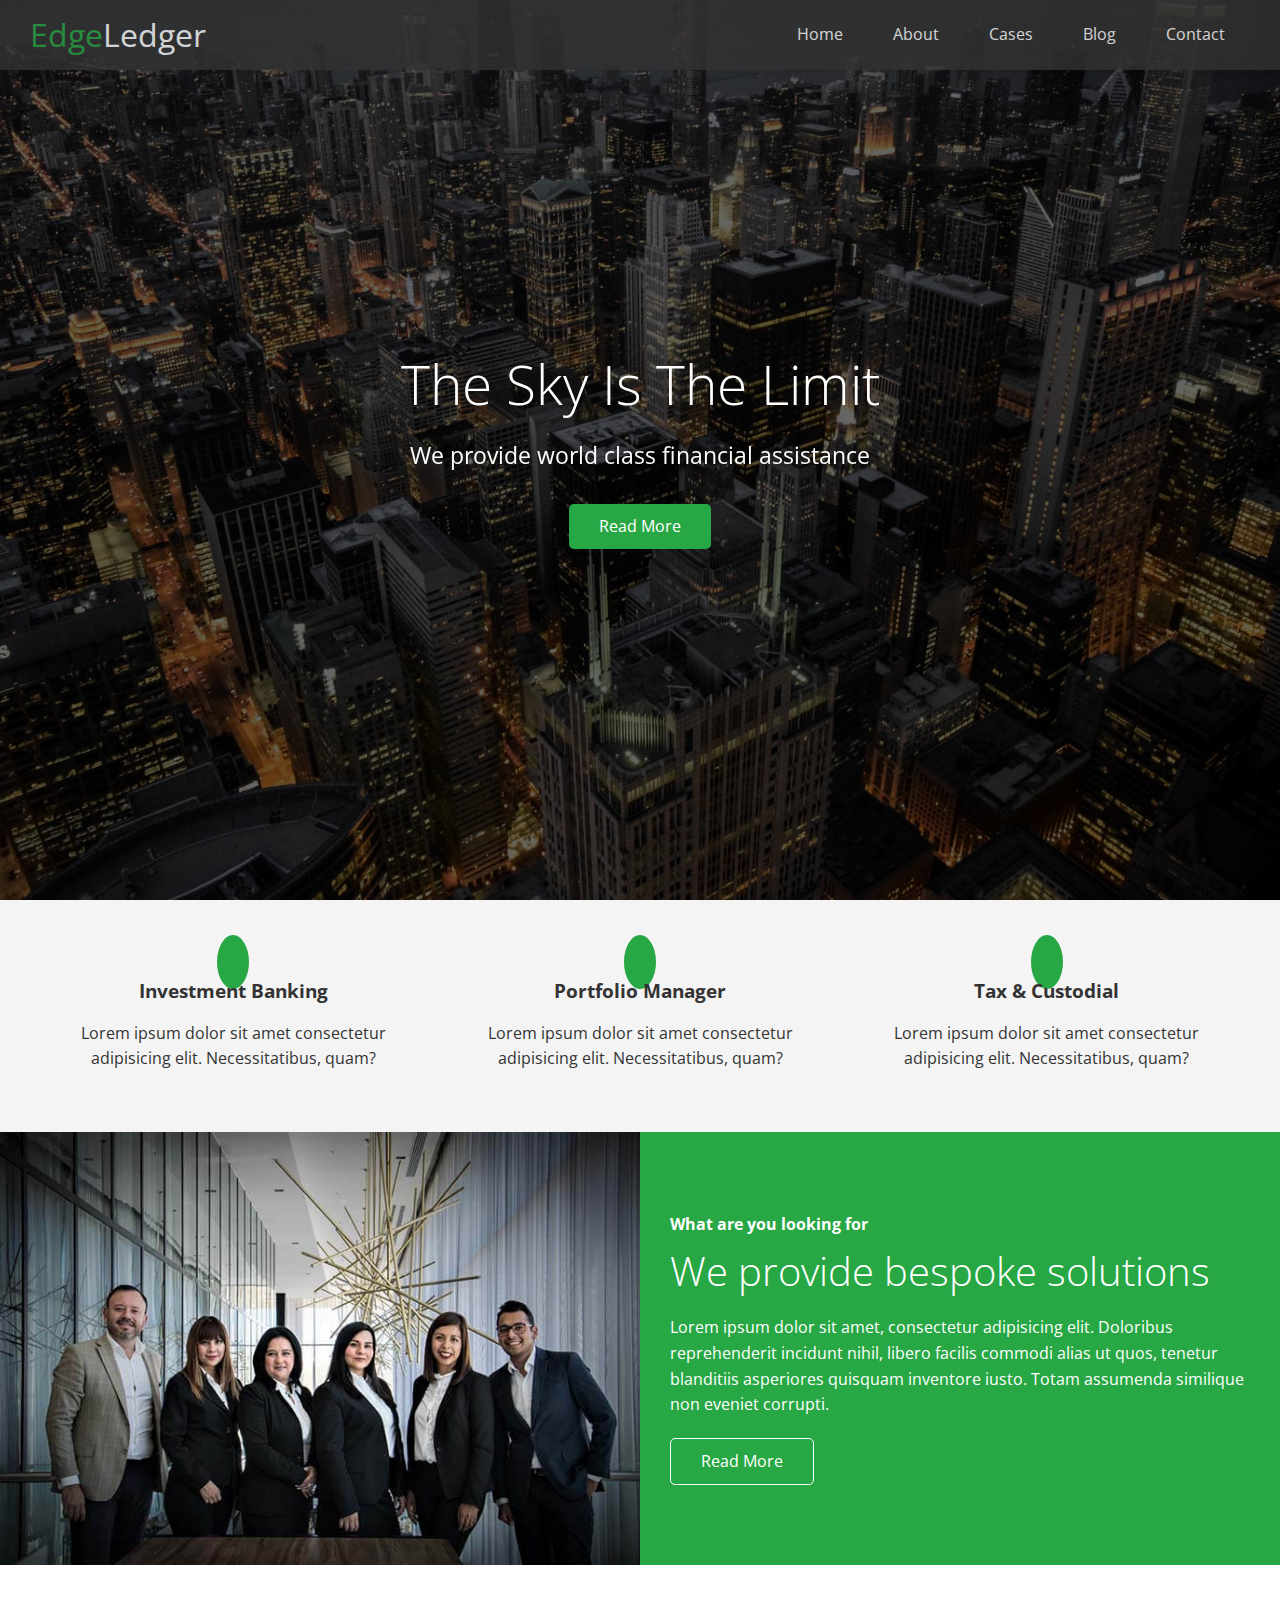
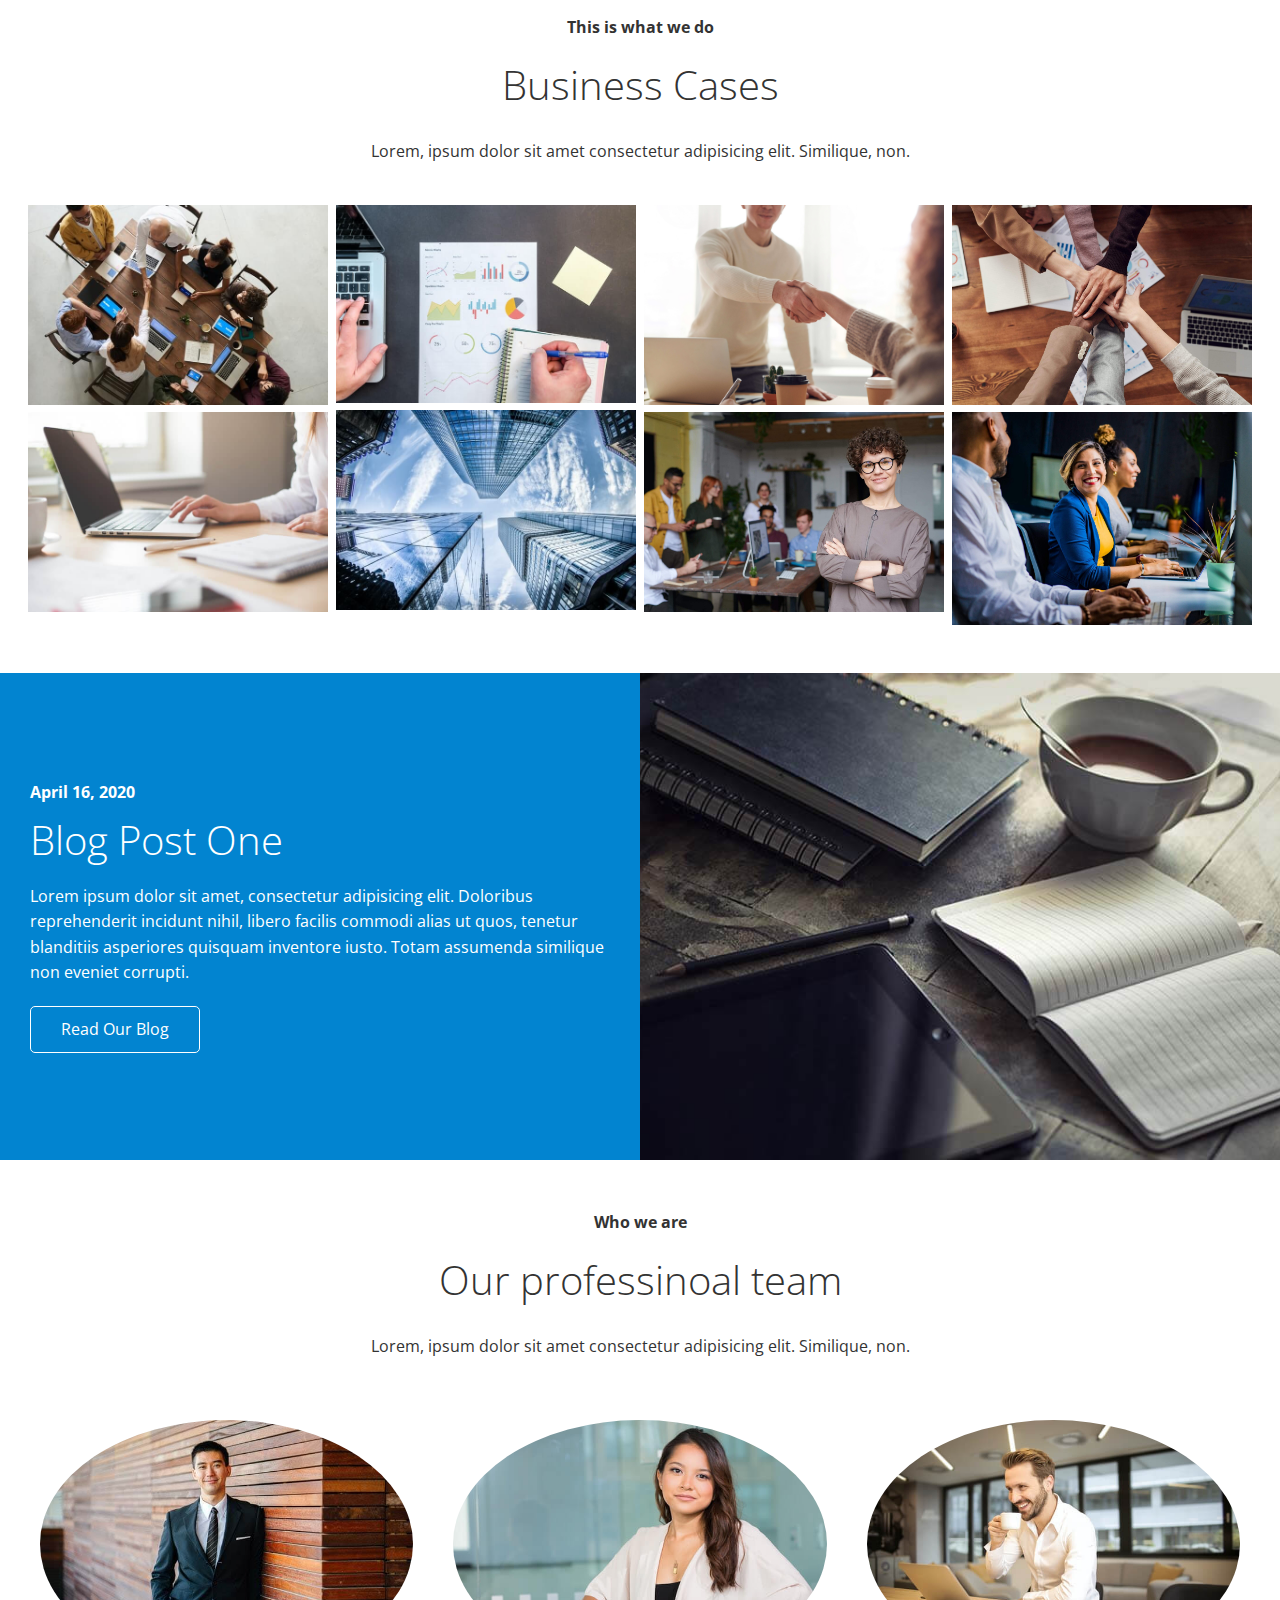
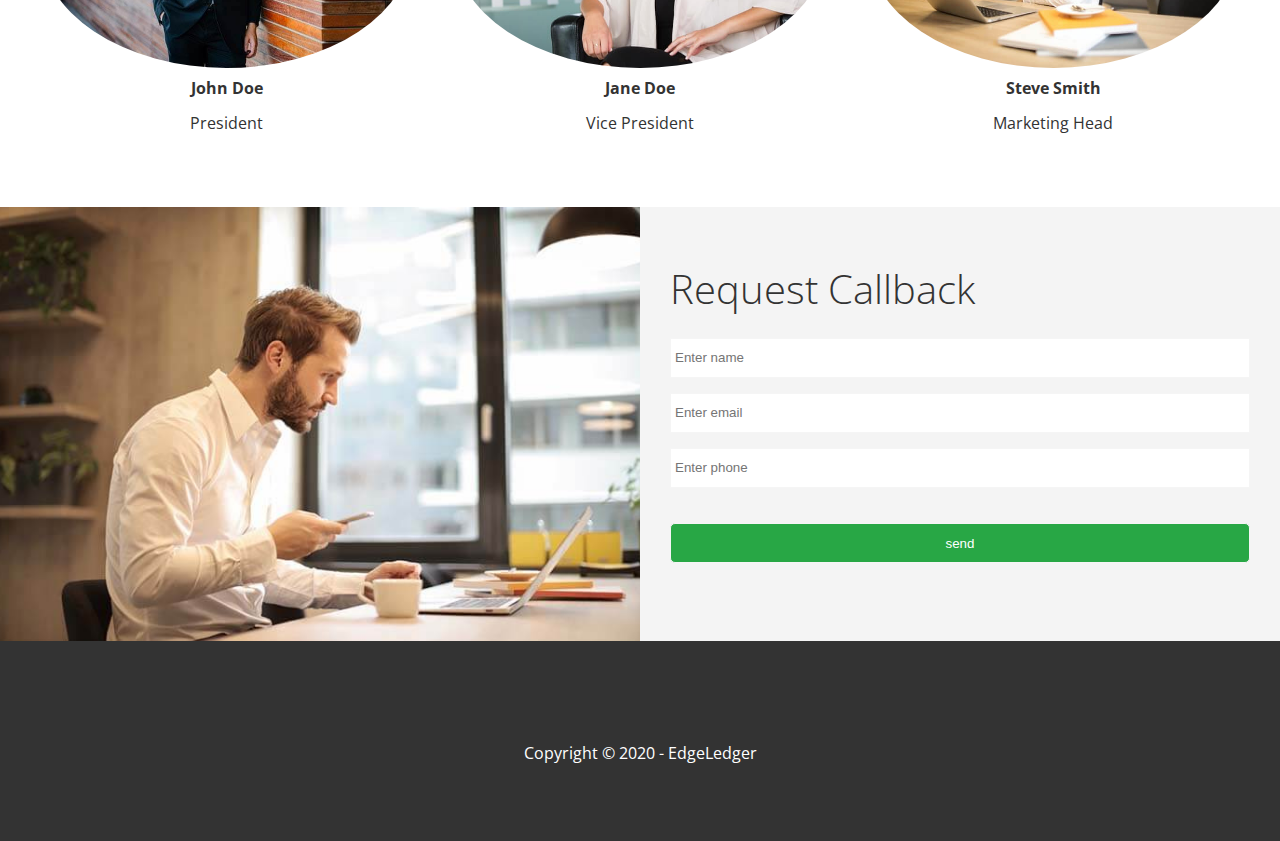
==== index.html @ b25c89e6 "initial commit" ====
<!DOCTYPE html>
<html lang="en">

<head>
  <meta charset="UTF-8">
  <meta http-equiv="X-UA-Compatible" content="IE=edge">
  <meta name="viewport" content="width=device-width, initial-scale=1.0">
  <link rel="stylesheet" href="https://cdnjs.cloudflare.com/ajax/libs/font-awesome/5.15.3/css/all.min.css"
    integrity="sha512-iBBXm8fW90+nuLcSKlbmrPcLa0OT92xO1BIsZ+ywDWZCvqsWgccV3gFoRBv0z+8dLJgyAHIhR35VZc2oM/gI1w=="
    crossorigin="anonymous" referrerpolicy="no-referrer" />
  <link rel="stylesheet" href="css/utilities.css">
  <link rel="stylesheet" href="css/style.css">
  <title>Welcome to Edgeledger</title>
</head>

<body>
  <header class="hero">
    <div id="navbar" class="navbar">
      <h1 class="logo">
        <span class="text-primary"><i class="fas fa-book-open"></i> Edge</span>Ledger
      </h1>
      <nav>
        <ul>
          <li><a href="#home">Home</a></li>
          <li><a href="#about">About</a></li>
          <li><a href="#cases">Cases</a></li>
          <li><a href="#blog">Blog</a></li>
          <li><a href="#contact">Contact</a></li>
        </ul>
      </nav>
    </div>
    <div class="content">
      <h1>The Sky Is The Limit</h1>
      <p>We provide world class financial assistance</p>
      <a href="#about" class="btn"><i class="fas fa-chevron-right"></i> Read More</a>
    </div>
  </header>

  <main>
    <!-- About: Icons -->
    <section id="about" class="icons bg-light">
      <div class="flex-items">
        <div>
          <i class="fas fa-university fa-2x"></i>
          <div>
            <h3>Investment Banking</h3>
            <p>Lorem ipsum dolor sit amet consectetur adipisicing elit. Necessitatibus, quam?</p>
          </div>
        </div>
        <div>
          <i class="fas fa-book-reader fa-2x"></i>
          <div>
            <h3>Portfolio Manager</h3>
            <p>Lorem ipsum dolor sit amet consectetur adipisicing elit. Necessitatibus, quam?</p>
          </div>
        </div>
        <div>
          <i class="fas fa-pencil-alt fa-2x"></i>
          <div>
            <h3>Tax & Custodial</h3>
            <p>Lorem ipsum dolor sit amet consectetur adipisicing elit. Necessitatibus, quam?</p>
          </div>
        </div>
      </div>
    </section>

    <!-- About: Solutions -->
    <section class="solutions flex-columns">
      <div class="row">
        <div class="column">
          <div class="column-1">
            <img src="images/home/people.jpg" alt="">
          </div>
        </div>
        <div class="column">
          <div class="column-2 bg-primary">
            <h4>What are you looking for</h4>
            <h2>We provide bespoke solutions</h2>
            <p>Lorem ipsum dolor sit amet, consectetur adipisicing elit. Doloribus reprehenderit incidunt nihil, libero
              facilis commodi alias ut quos, tenetur blanditiis asperiores quisquam inventore iusto. Totam assumenda
              similique non eveniet corrupti.</p>
            <a href="#" class="btn btn-outline">
              <i class="fas fa-chevron"></i>
              Read More
            </a>
          </div>
        </div>
      </div>
    </section>

    <!-- Cases -->
    <section id="cases" class="cases flex-grid section-padding">
      <header class="section-header">
        <h4>This is what we do</h4>
        <h2>Business Cases</h2>
        <p>Lorem, ipsum dolor sit amet consectetur adipisicing elit. Similique, non.</p>
      </header>
      <div class="row">
        <div class="column">
          <img src="images/cases/cases1.jpg" alt="">
          <img src="images/cases/cases2.jpg" alt="">
        </div>
        <div class="column">
          <img src="images/cases/cases3.jpg" alt="">
          <img src="images/cases/cases4.jpg" alt="">
        </div>
        <div class="column">
          <img src="images/cases/cases5.jpg" alt="">
          <img src="images/cases/cases6.jpg" alt="">
        </div>
        <div class="column">
          <img src="images/cases/cases7.jpg" alt="">
          <img src="images/cases/cases8.jpg" alt="">
        </div>
      </div>
    </section>

    <!-- Blog -->
    <section id="blog" class="blog flex-columns flex-reverse">
      <div class="row">
        <div class="column">
          <div class="column-1">
            <img src="images/home/blog.jpg" alt="">
          </div>
        </div>
        <div class="column">
          <div class="column-2 bg-secondary">
            <h4>April 16, 2020</h4>
            <h2>Blog Post One</h2>
            <p>Lorem ipsum dolor sit amet, consectetur adipisicing elit. Doloribus reprehenderit incidunt nihil, libero
              facilis commodi alias ut quos, tenetur blanditiis asperiores quisquam inventore iusto. Totam assumenda
              similique non eveniet corrupti.</p>
            <a href="#" class="btn btn-outline">
              <i class="fas fa-chevron"></i>
              Read Our Blog
            </a>
          </div>
        </div>
      </div>
    </section>

    <!-- Team -->
    <section id="team" class="team section-padding">
      <header class="section-header">
        <h4>Who we are</h4>
        <h2>Our professinoal team</h2>
        <p>Lorem, ipsum dolor sit amet consectetur adipisicing elit. Similique, non.</p>
      </header>
      <div class="flex-items">
        <div>
          <img src="images/team/person1.jpg" alt="">
          <h4>John Doe</h4>
          <p>President</p>
        </div>
        <div>
          <img src="images/team/person2.jpg" alt="">
          <h4>Jane Doe</h4>
          <p>Vice President</p>
        </div>
        <div>
          <img src="images/team/person3.jpg" alt="">
          <h4>Steve Smith</h4>
          <p>Marketing Head</p>
        </div>
      </div>
    </section>

    <!-- Contact -->
    <section id="contact" class="contact solutions flex-columns">
      <div class="row">
        <div class="column">
          <div class="column-1">
            <img src="images/home/contact.jpg" alt="">
          </div>
        </div>
        <div class="column">
          <div class="column-2 bg-light">
            <h2>Request Callback</h2>
            <form action="" class="callback-form">
              <div class="form-control">
                <label for="name"></label>
                <input type="text" name="name" id='name' placeholder="Enter name">
              </div>
              <div class="form-control">
                <label for="email"></label>
                <input type="email" name="email" id='email' placeholder="Enter email">
              </div>
              <div class="form-control">
                <label for="phone"></label>
                <input type="text" name="phone" id='phone' placeholder="Enter phone">
              </div>
              <input type="submit" value='send' id='sub' class='btn'>
            </form>
          </div>
        </div>
      </div>
    </section>
  </main>

  <footer class="footer bg-dark">
    <div class="social">
      <a href="#"><i class="fab fa-facebook fa-2x"></i></a>
      <a href="#"><i class="fab fa-twitter fa-2x"></i></a>
      <a href="#"><i class="fab fa-youtube fa-2x"></i></a>
      <a href="#"><i class="fab fa-linkedin fa-2x"></i></a>
    </div>
    <p>Copyright &copy; 2020 - EdgeLedger</p>
  </footer>
</body>

</html>
---- css/utilities.css ----
/* Text colors */
.text-primary {
  color: #28a745
}

.text-secondary {
  color: #0284d0;
}

/* Button */
.btn {
  cursor: pointer;
  display: inline-block;
  padding: 10px 30px;
  color: #fff;
  background: #28a745;
  border: none;
  border-radius: 5px;
}

.btn:hover {
  opacity: 0.9;
}

.btn-primary, .bg-primary {
  background: #28a745;
  color: #fff;
}
.btn-secondary, .bg-secondary {
  background: #0284d0;
  color: #fff;
}
.btn-dark, .bg-dark {
  background: #333;
  color: #fff;
}
.btn-light, .bg-light {
  background: #f4f4f4;
  color: #333;
  /* columns: #333; */
}

.btn-outline {
  background: transparent;
  border: 1px solid #fff;
}

/* Flex items*/
.flex-items {
  display: flex;
  text-align: center;
  justify-content: center;
  height: 100%;
}

.flex-items > div {
  padding: 20px;
}

/* Flex columns */
.flex-columns.flex-reverse .row {
  flex-direction: row-reverse;
}

.flex-columns .row {
  display: flex;
  flex-direction: row;
  flex-wrap: wrap;
  width: 100%;
}

.flex-columns .column {
  display: flex;
  flex-direction: column;
  flex-basis: 100%;
  flex: 1;
  color: #fff;
}

.flex-columns .column .column-1,
.flex-columns .column .column-2 {
  height: 100%;
}

.flex-columns img {
  width: 100%;
  height: 100%;
  object-fit: cover;
}

.flex-columns .column-2 {
  display: flex;
  flex-direction: column;
  align-items: flex-start;
  justify-content: center;
  padding: 30px;
}

.flex-columns h2 {
  font-size: 40px;
  font-weight: 100;
}

.flex-columns h4 {
  margin-bottom: 10px;
}

.flex-columns p {
  margin: 20px 0;
}

/* Section */
.section-header {
  padding: 30px;
  display: flex;
  flex-direction: column;
  align-items: center;
  justify-content: center;
  text-align: center;
}

.section-header h2 {
  font-size: 40px;
  margin: 20px 0;
}

.section-padding {
  padding: 20px 20px 40px;
}

/* Flex grid */
.flex-grid .row {
  display: flex;
  flex-wrap: wrap;
  padding: 0 4px;
}

.flex-grid .column {
  flex: 25%;
  max-width: 25%;
  padding: 0 4px;
}
---- css/style.css ----
@import url('https://fonts.googleapis.com/css2?family=Open+Sans:wght@300;400&display=swap');

* {
  box-sizing: border-box;
  padding: 0;
  margin: 0;
}

body {
  font-family: "Open Sans", sans-serif;
  background-color: #fff;
  color: #333;
  line-height: 1.6;
}

ul {
  list-style: none;
}

a {
  color: #333;
  text-decoration: none;
}

h1, h2 {
  font-weight: 300;
  line-height: 1.2;
}

p {
  margin: 10px 0;
}

img {
  width: 100%;
}

/* Navbar */
.navbar {
  display: flex;
  align-items: center;
  justify-content: space-between;
  background-color: #333;
  /* color: #fff; */
  opacity: 0.8;
  width: 100%;
  height: 70px;
  position: fixed;
  top: 0;
  padding: 0 30px;
}

.navbar a {
  color: #fff;
  padding: 10px 20px;
  margin: 0 5px;
}

.navbar a:hover {
  border-bottom: #28a745 2px solid;
}

.navbar ul {
  display: flex;
}

.navbar .logo {
  font-weight: 400;
}

/* Header */
.hero {
  background: url('../images/home/showcase.jpg') no-repeat center center/cover;
  height: 100vh;
  position: relative;
  color: #fff;
}

.hero .content {
  display: flex;
  flex-direction: column;
  align-items: center;
  justify-content: center;
  text-align: center;
  height: 100%;
  padding: 0 20px;
}

.hero .content h1 {
  font-size: 55px;
}

.hero .content p {
  font-size: 23px;
  max-width: 600px;
  margin: 20px 0 30px;
}

.hero::before {
  content: '';
  position: absolute;
  top: 0;
  left: 0;
  width: 100%;
  height: 100%;
  background: rgba(0,0,0,0.6);
}

.hero * {
  z-index: 10;
}

/* Icons */
.icons {
  padding: 30px;
}

.icons h3 {
  font-weight: bold;
  margin-bottom: 15px;
}

.icons i {
  background-color: #28a745;
  color: #fff;
  padding: 1rem;
  border-radius: 50%;
  margin-bottom: 15px;
}

.cases img:hover {
  opacity: 0.7;
}

.team img {
  border-radius: 50%;
}

/* Callback form */
.callback-form {
  width: 100%;
  padding: 20px 0;
}

.callback-form label {
  display: block;
  margin-bottom: 5px;
}

.callback-form .form-control {
  margin-bottom: 15px;
}

.callback-form input {
  width: 100%;
  padding: 4px;
  height: 40px;
  border: #f5f5f5 1px solid;
}

.callback-form input:focus {
  outline-color: #28a745;
}

.callback-form .btn {
  padding: 12px 0;
  margin-top: 20px;
}

/* Footer */
.footer {
  display: flex;
  flex-direction: column;
  align-items: center;
  justify-content: center;
  text-align: center;
  height: 200px;
}

.footer a {
  color: #fff;
}

.footer a:hover {
  color: #28a745;
}

.footer .social > * {
  margin-right: 30px;

}
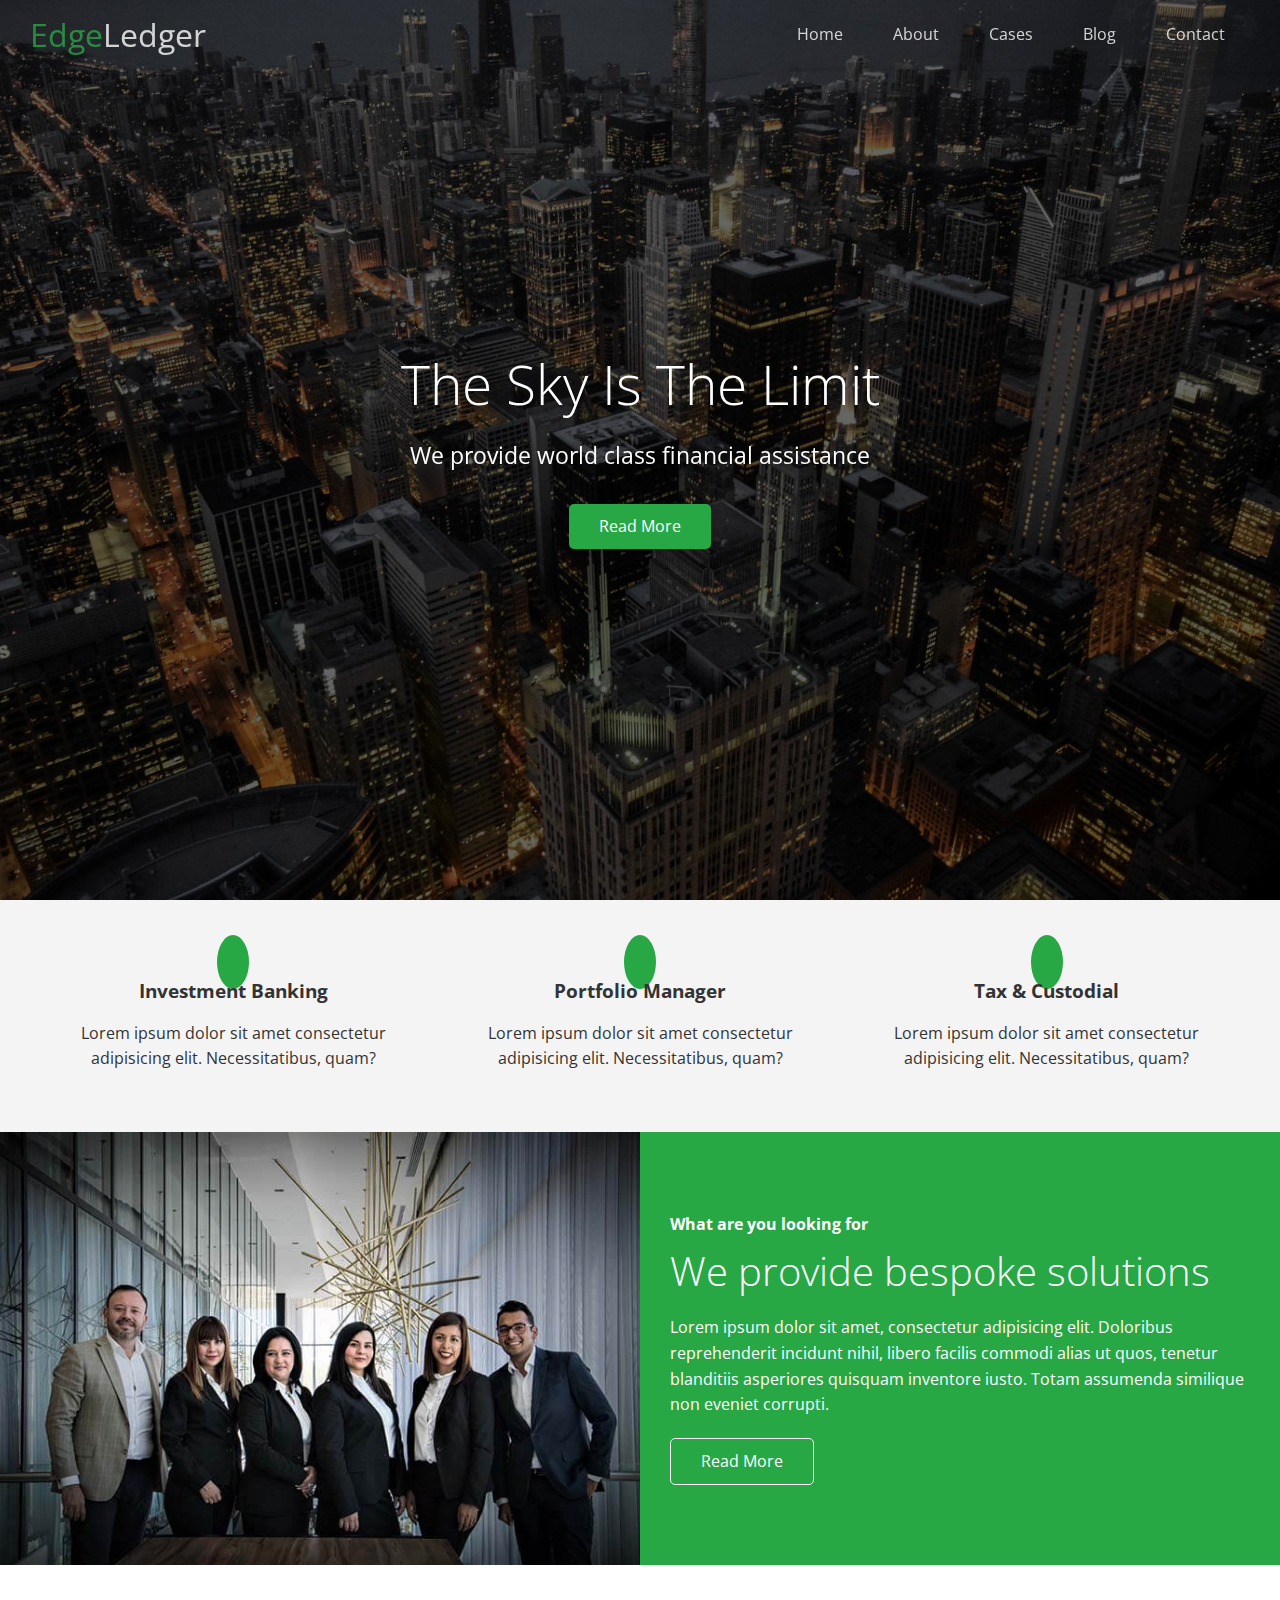
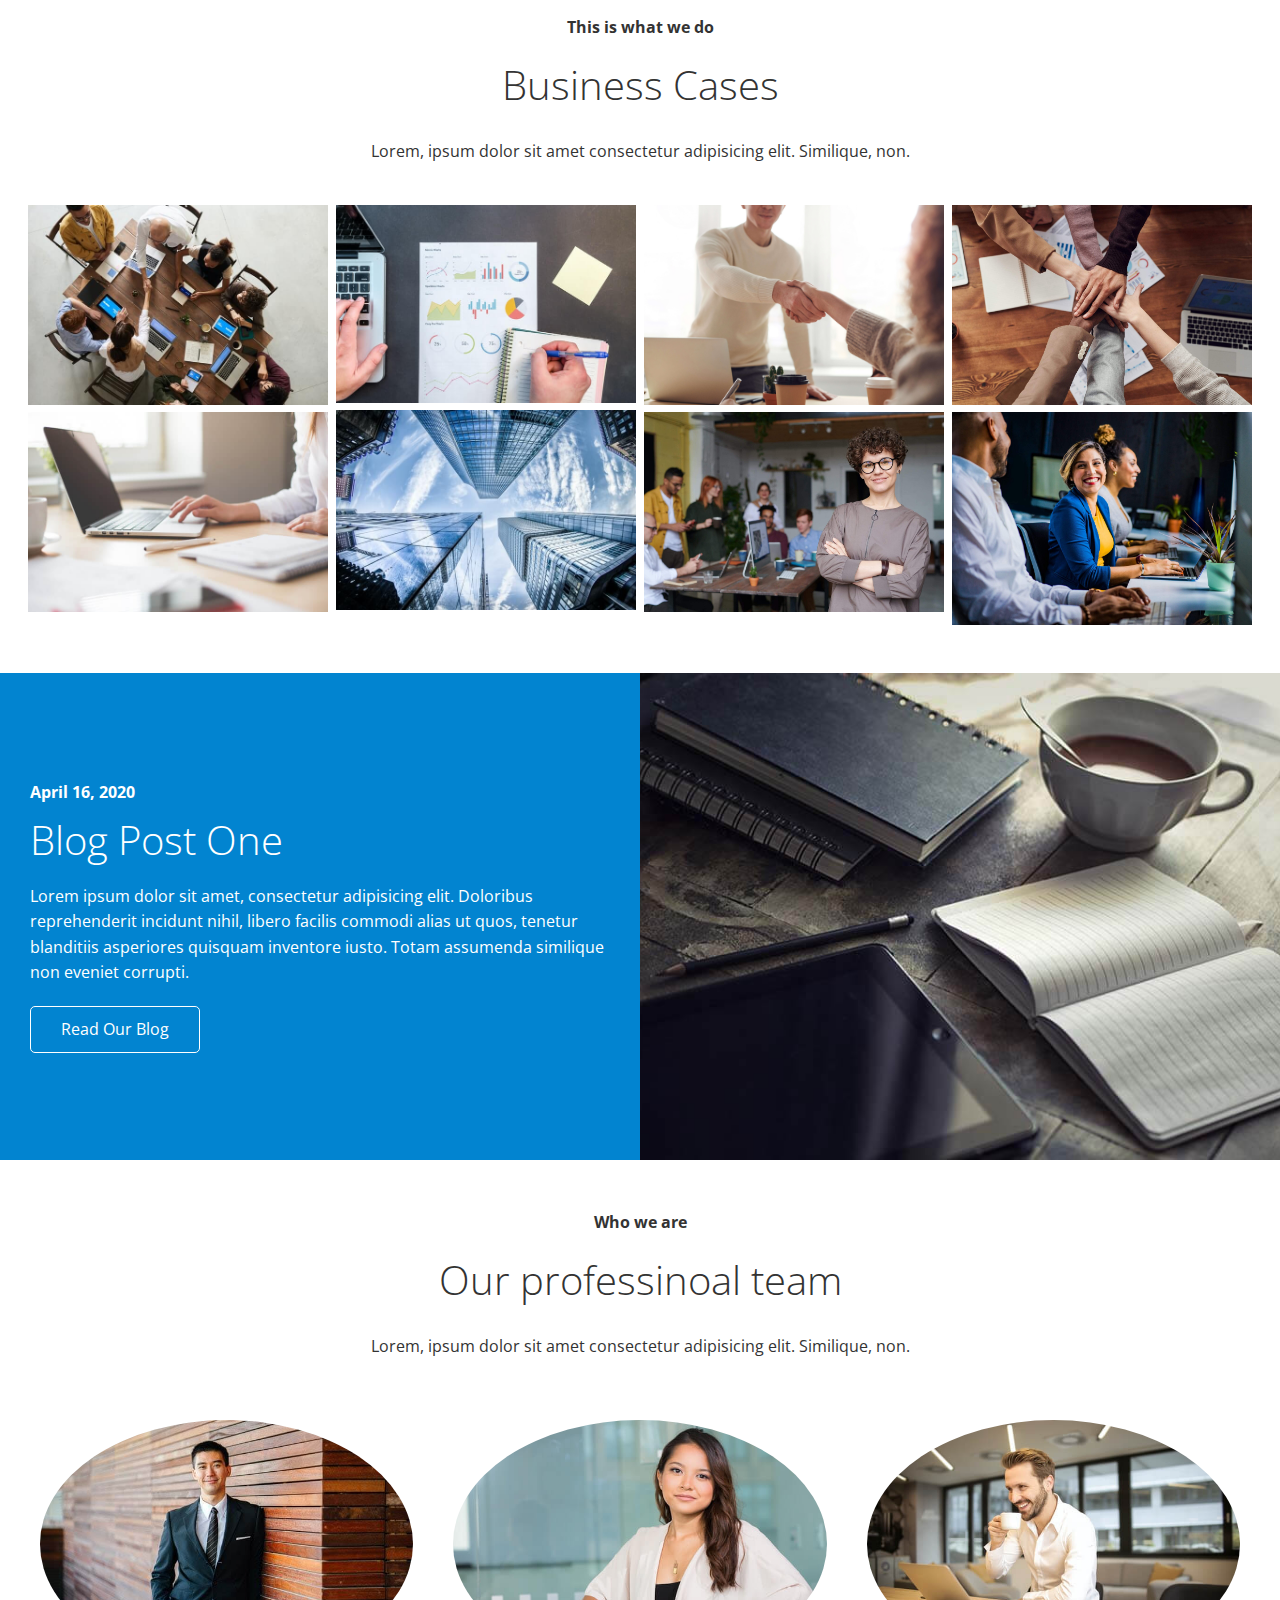
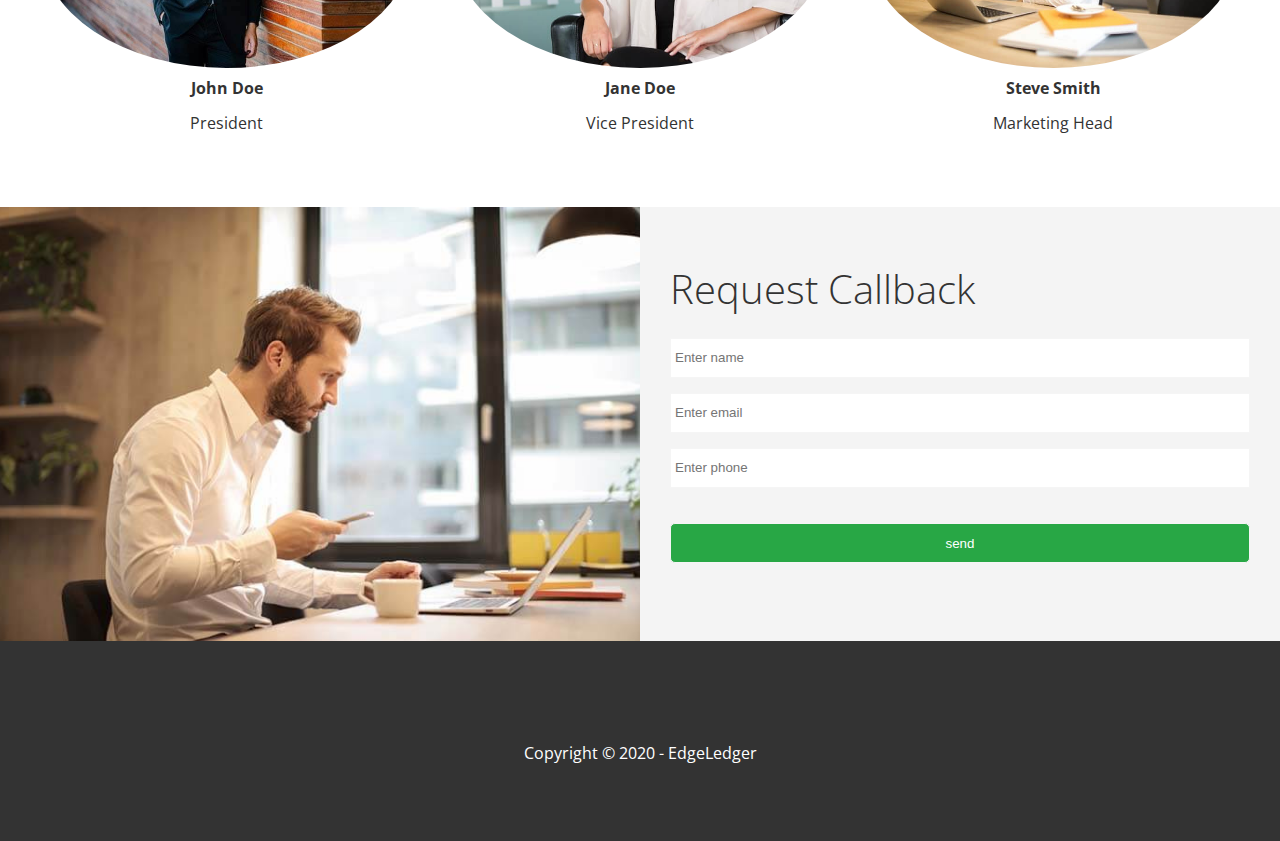
==== commit 84947fbc: "add navbar JS, smooth scroll, lightbox & favicon" ====
--- a/index.html
+++ b/index.html
@@ -8,6 +8,7 @@
   <link rel="stylesheet" href="https://cdnjs.cloudflare.com/ajax/libs/font-awesome/5.15.3/css/all.min.css"
     integrity="sha512-iBBXm8fW90+nuLcSKlbmrPcLa0OT92xO1BIsZ+ywDWZCvqsWgccV3gFoRBv0z+8dLJgyAHIhR35VZc2oM/gI1w=="
     crossorigin="anonymous" referrerpolicy="no-referrer" />
+  <link rel="stylesheet" href="css/lightbox.min.css">
   <link rel="stylesheet" href="css/utilities.css">
   <link rel="stylesheet" href="css/style.css">
   <title>Welcome to Edgeledger</title>
@@ -15,7 +16,7 @@
 
 <body>
   <header class="hero">
-    <div id="navbar" class="navbar">
+    <div id="navbar" class="navbar top">
       <h1 class="logo">
         <span class="text-primary"><i class="fas fa-book-open"></i> Edge</span>Ledger
       </h1>
@@ -29,7 +30,7 @@
         </ul>
       </nav>
     </div>
-    <div class="content">
+    <div id="home" class="content">
       <h1>The Sky Is The Limit</h1>
       <p>We provide world class financial assistance</p>
       <a href="#about" class="btn"><i class="fas fa-chevron-right"></i> Read More</a>
@@ -97,20 +98,44 @@
       </header>
       <div class="row">
         <div class="column">
-          <img src="images/cases/cases1.jpg" alt="">
-          <img src="images/cases/cases2.jpg" alt="">
-        </div>
-        <div class="column">
-          <img src="images/cases/cases3.jpg" alt="">
-          <img src="images/cases/cases4.jpg" alt="">
-        </div>
-        <div class="column">
-          <img src="images/cases/cases5.jpg" alt="">
-          <img src="images/cases/cases6.jpg" alt="">
-        </div>
-        <div class="column">
-          <img src="images/cases/cases7.jpg" alt="">
-          <img src="images/cases/cases8.jpg" alt="">
+          <a href="images/cases/cases1.jpg" data-lightbox="cases"
+            data-title="Lorem, ipsum dolor sit amet consectetur adipisicing elit. Similique, non.">
+            <img src="images/cases/cases1.jpg" alt="">
+          </a>
+          <a href="images/cases/cases2.jpg" data-lightbox="cases"
+            data-title="Lorem, ipsum dolor sit amet consectetur adipisicing elit. Similique, non.">
+            <img src="images/cases/cases2.jpg" alt="">
+          </a>
+        </div>
+        <div class="column">
+          <a href="images/cases/cases3.jpg" data-lightbox="cases"
+            data-title="Lorem, ipsum dolor sit amet consectetur adipisicing elit. Similique, non.">
+            <img src="images/cases/cases3.jpg" alt="">
+          </a>
+          <a href="images/cases/cases4.jpg" data-lightbox="cases"
+            data-title="Lorem, ipsum dolor sit amet consectetur adipisicing elit. Similique, non.">
+            <img src="images/cases/cases4.jpg" alt="">
+          </a>
+        </div>
+        <div class="column">
+          <a href="images/cases/cases5.jpg" data-lightbox="cases"
+            data-title="Lorem, ipsum dolor sit amet consectetur adipisicing elit. Similique, non.">
+            <img src="images/cases/cases5.jpg" alt="">
+          </a>
+          <a href="images/cases/cases6.jpg" data-lightbox="cases"
+            data-title="Lorem, ipsum dolor sit amet consectetur adipisicing elit. Similique, non.">
+            <img src="images/cases/cases6.jpg" alt="">
+          </a>
+        </div>
+        <div class="column">
+          <a href="images/cases/cases7.jpg" data-lightbox="cases"
+            data-title="Lorem, ipsum dolor sit amet consectetur adipisicing elit. Similique, non.">
+            <img src="images/cases/cases7.jpg" alt="">
+          </a>
+          <a href="images/cases/cases8.jpg" data-lightbox="cases"
+            data-title="Lorem, ipsum dolor sit amet consectetur adipisicing elit. Similique, non.">
+            <img src="images/cases/cases8.jpg" alt="">
+          </a>
         </div>
       </div>
     </section>
@@ -130,7 +155,7 @@
             <p>Lorem ipsum dolor sit amet, consectetur adipisicing elit. Doloribus reprehenderit incidunt nihil, libero
               facilis commodi alias ut quos, tenetur blanditiis asperiores quisquam inventore iusto. Totam assumenda
               similique non eveniet corrupti.</p>
-            <a href="#" class="btn btn-outline">
+            <a href="blog.html" class="btn btn-outline">
               <i class="fas fa-chevron"></i>
               Read Our Blog
             </a>
@@ -206,6 +231,48 @@
     </div>
     <p>Copyright &copy; 2020 - EdgeLedger</p>
   </footer>
+
+  <script src="https://code.jquery.com/jquery-3.6.0.min.js"
+    integrity="sha256-/xUj+3OJU5yExlq6GSYGSHk7tPXikynS7ogEvDej/m4=" crossorigin="anonymous"></script>
+
+  <script src="js/lightbox.min.js"></script>
+
+  <script>
+    const navbar = document.getElementById('navbar');
+    let scrolled = false;
+
+    window.onscroll = function () {
+      if (window.pageYOffset > 100) {
+        navbar.classList.remove('top');
+        if (!scrolled) {
+          navbar.style.transform = 'translateY(-70px)';
+        }
+        setTimeout(function () {
+          navbar.style.transform = 'translateY(0)';
+          scrolled = true;
+        }, 200)
+      } else {
+        navbar.classList.add('top');
+        scrolled = false;
+      }
+    }
+
+    // Smooth Scrolling
+    $('#navbar a, .btn').on('click', function (e) {
+      if (this.hash !== '') {
+        e.preventDefault();
+
+        const hash = this.hash;
+
+        $('html, body').animate(
+          {
+            scrollTop: $(hash).offset().top - 100,
+          },
+          800
+        );
+      }
+    });
+  </script>
 </body>
 
 </html>--- a/css/style.css
+++ b/css/style.css
@@ -41,13 +41,18 @@
   align-items: center;
   justify-content: space-between;
   background-color: #333;
-  /* color: #fff; */
+  color: #fff;
   opacity: 0.8;
   width: 100%;
   height: 70px;
   position: fixed;
   top: 0;
   padding: 0 30px;
+  transition: 0.5s;
+}
+
+.navbar.top {
+  background: transparent;
 }
 
 .navbar a {
@@ -110,6 +115,11 @@
   z-index: 10;
 }
 
+.hero.blog {
+  background: url(../images/home/blog.jpg) no-repeat center center/cover;
+  height: 30vh;
+}
+
 /* Icons */
 .icons {
   padding: 30px;
@@ -165,6 +175,29 @@
 .callback-form .btn {
   padding: 12px 0;
   margin-top: 20px;
+}
+
+/* Post */
+.post {
+  padding: 50px 30px;
+}
+
+.post h2 {
+  font-size: 40px;
+  margin-top: 20px;
+  padding-bottom: 10px;
+  border-bottom: #ccc solid 1px;
+}
+
+.post .meta {
+  margin-bottom: 30px;
+}
+
+.post img {
+  width: 300px;
+  border-radius: 50%;
+  display: block;
+  margin: 0 auto 30px;
 }
 
 /* Footer */
@@ -187,5 +220,32 @@
 
 .footer .social > * {
   margin-right: 30px;
-
-}+}
+
+/* Mobile */
+@media(max-width: 768px) {
+  .navbar {
+    flex-direction: column;
+    height: 120px;
+    padding: 20px;    
+  }
+
+  .navbar a {
+    padding: 10px 10px;
+    margin: 0 3px;
+  }
+
+  .flex-items {
+    flex-direction: column;
+  }
+
+  .flex-columns .column, 
+  .flex-grid .column {
+    flex: 100%;
+    max-width: 100%;
+  }
+
+  .team img {
+    width: 70%;
+  }
+}
